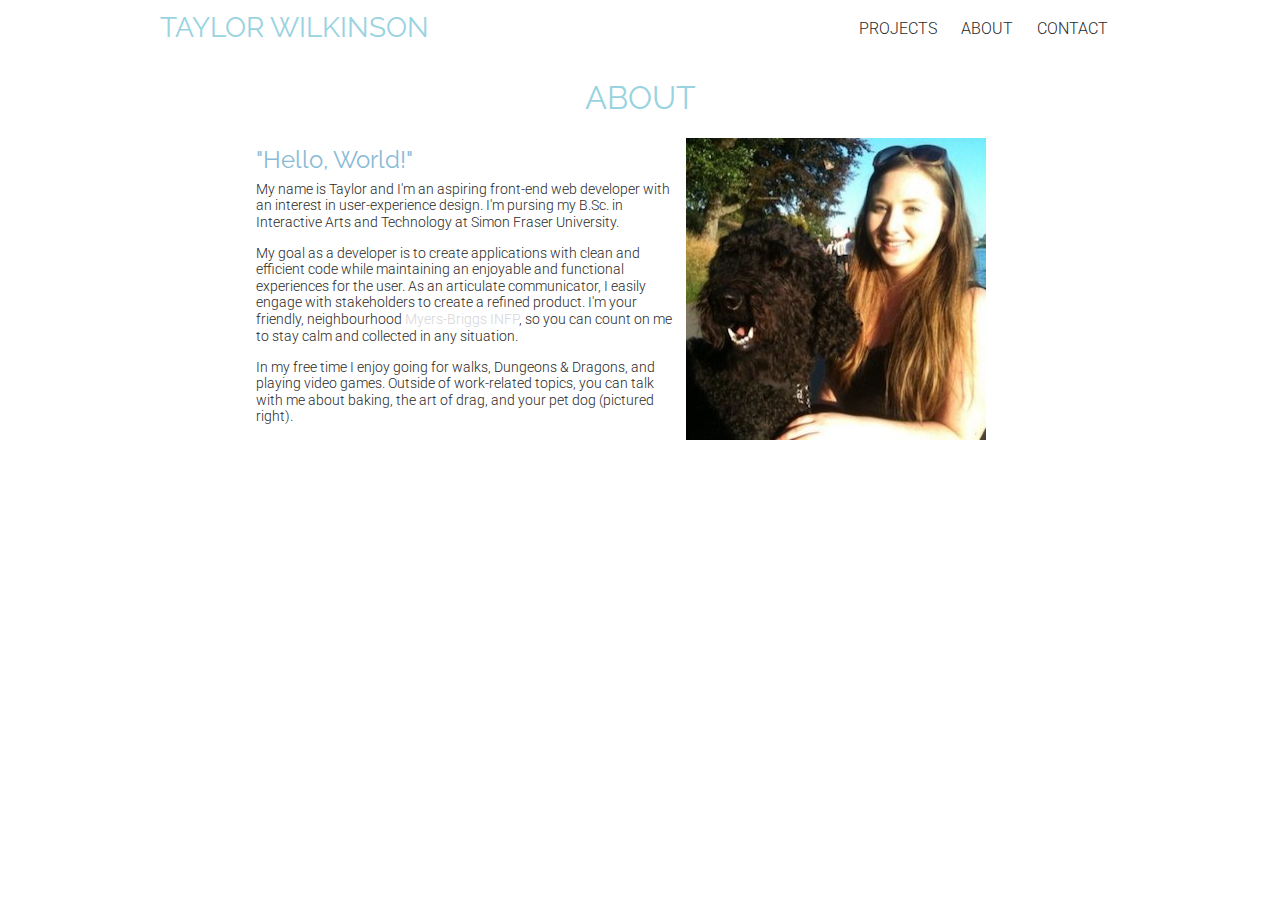
==== about.html @ 3ac827d9 "Improved image and overall design of index.html" ====
<!doctype html>
<html lang="en">
  <head>
    <title>Taylor Wilkinson - About Me</title>

    <meta charset="utf-8">
    <meta name="viewport" content="width=device-width, initial-scale=1">

    <!-- Stylesheets -->
    <link rel="stylesheet" href="css/normalize.css">
    <link rel="stylesheet" href="css/main.css">
    <link rel="stylesheet" href="css/flexbox.css">

    <!-- Google Fonts -->
    <link href="https://fonts.googleapis.com/css?family=Raleway:100,100i,200,200i,300,300i,400,400i,500,500i,600,600i,700,700i,800,800i,900,900i" rel="stylesheet">
    <link href="https://fonts.googleapis.com/css?family=Roboto:300,300i,400,400i,500,500i,700,700i" rel="stylesheet">
  </head>

  <body>
    <nav>
      <ul class="sub-container">
        <li class="nav-logo"><a href="index.html" class="nav-logo-item">TAYLOR WILKINSON</a> </li>
        <li><a href="projects.html" class="nav-item">PROJECTS</a></li>
        <li><a href="about.html" class="nav-item">ABOUT</a></li>
        <li><a href="contact.html" class="nav-item">CONTACT</a></li>
      </ul>
    </nav>

    <!--
    Write a draft of a bio using no more than 100 words to introduce yourself. Ensure there's a meaningful connectionb etween what you describe, and what your ethos expresses.
    -->

    <section class="content-container">
      <h1>ABOUT</h1>
      <div class="bio">
        <div class="bio-text">
          <h2>"Hello, World!"</h2>
          <p>My name is Taylor and I'm an aspiring front-end web developer with an interest in user-experience design. I'm pursing my B.Sc. in Interactive Arts and Technology at Simon Fraser University.</p>
          <p>My goal as a developer is to create applications with clean and efficient code while maintaining an enjoyable and functional experiences for the user. As an articulate communicator, I easily engage with stakeholders to create a refined product. I'm your friendly, neighbourhood <a href="https://www.16personalities.com/infp-personality" target="_blank">Myers-Briggs INFP</a>, so you can count on me to stay calm and collected in any situation.</p>
          <p>In my free time I enjoy going for walks, Dungeons & Dragons, and playing video games.  Outside of work-related topics, you can talk with me about baking, the art of drag, and your pet dog (pictured right).</p>
        </div>
        <img src="img/me.jpg" alt="Photograph of me beside my dog.">
      </div>
    </section>
  </body>
</html>
---- css/main.css ----
body {
  color: #2A2A2A;
}

h1 {
  font-family: 'Raleway', sans-serif;
  color: #99D3DF;
  font-weight: 400;
}

h2 {
  font-family: 'Raleway', sans-serif;
  color: #88BBD6;
  font-weight: 400;
  margin: 0.5rem 0rem;
  font-size: 1.50rem;
  max-width:100%;
}

h3 {
  font-family: 'Raleway', sans-serif;
  color: #88BBD6;
  font-weight: 400;
  margin: 0.5rem 0;
  font-size: 1.25rem;
}

h4 {
  margin: 0.75rem 0rem;
  font-family: 'Roboto', sans-serif;
  font-weight: 300;
  font-size: 1rem;
}

p, ol, ul {
  font-family: 'Roboto', sans-serif;
  font-weight: 300;
  font-size: 0.90rem;
}

p {
  max-width: 75rem;
}

a {
  font-family: 'Roboto', sans-serif;
  text-decoration: none;
  color: #D6D6D8;
  transition: color 0.5s;
}

a:active, a:hover, a:focus {
  color: #99D3DF;
}

header {
  margin-bottom: 2rem;
}

/* Style Guide Code */
pre {
  display: block;
  white-space: pre-wrap;
}

section code {
  background-color: #DADADA;
  padding: 0.5em 0.75em;
  display: block;
  max-width:100%
}

/* Forms & Input */
form {
  font-family: 'Roboto', sans-serif;
  display: block;
}

label {
  padding-right: 0.5rem;
}

input[type=text] {
  font-family: 'Roboto', sans-serif;
  width: 30%;
  margin-top: 0.5rem;
  padding: 7px 7px;
  border: 1px solid #DBDBDB;
  border-radius: 5px;
}


/* Call To Action Button*/
.cta-button {
  display: inline-block;
  margin:1rem 0.5rem;
  color: #FFFFFF;
  background-color: #99D3DF;
  padding: 0.50em 1rem;
  border-color: #99D3DF;
  border-radius: 15px;
  border-style:solid;
  border-width:thin;
  text-decoration: none;
  -webkit-transition: border-color 0.3s ease-out, color 0.3s ease-out, background-color 0.3s ease-out;
  transition: border-color 0.3s ease-out, color 0.3s ease-out, background-color 0.3s ease-out;
}

.cta-button:hover, .cta-button:focus {
  background-color: #FFFFFF;
  border-color: #99D3DF;
  color: #99D3DF;
}

/*BULLETED POITNS AND ORDERD POINTS*/

.styling-bullet{
  list-style-type: disc;
  color:#2D2D2D;
  font-size:1rem;
  line-height:1.8rem;
}

.styling-ordered{
  color:#2D2D2D;
  font-size:1.1rem;
  line-height:1.8rem;
}

/* Images */
img {
  margin: 0;
  padding: 0;
  height: auto;
}

 {
}

figcaption {
  font-family: 'Roboto', sans-serif;
  font-style: italic;
  font-weight: 100;
  font-size: 0.75rem;
}

section p {
  margin-top: 0;
}

footer {
  /* position: absolute;
  top: 100%;
  bottom: 0; */
  width: 100%;
  padding: 1rem;
  text-align: center;
  font-size: 0.75rem;
}


/* NAVIGATION */

nav {
  width: 100%;
  padding: 0 12.5%;
  text-align: center;
}

.sub-container {
  padding: 0;
}

nav ul {
  list-style: none;
}

nav li {
  margin: 0.75rem 0;
}

.nav-logo {
  margin-right: auto;
}

.nav-logo-item {
  max-width: 100%;
  margin-left: 0;
  text-align: center;
  font-family: 'Raleway', sans-serif;
  color: #99D3DF;
  font-weight: 400;
  font-size: 1.75rem;
}

.nav-logo-item:hover, .nav-logo-item:focus{
  /* color: #88BBD6; */
  color: #ED6A5A;
}

.nav-item {
  display: inline-block;
  font-size: 1rem;
  font-weight: 300;
  text-align: right;
  color: #2A2A2A;
  -webkit-transition: color 0.5s ease-out;
  transition: color 0.5s ease-out;
}

.nav-item:hover, .nav-item:focus{
  color: #ED6A5A;
}



/* Banneers */
.banner img {
  position: relative;
  /* position: absolute; */
  width: 100%;
  height: auto;
}

.banner-txt {
  position: relative;
  margin: 0.5rem 2rem;
}

.banner-title {
  text-align: center;
  margin: 0.5rem 0;
  font-size: 3rem;
  color: #99D3DF;
}

.banner-description {
  text-align: center;
  /* font-size: 2rem; */
  color: #88BBD6;
}


.content-container {
  width: 60%;
}

/* PROJECTS PAGE */
/* .process {
  padding: 1rem 0rem;
} */

#proj1 {
  border-bottom: 0.10em solid #D6D6D8;
}

/* ABOUT PAGE */
.bio-text {
  width: 55%;
}
---- css/flexbox.css ----
*, *:after, *:before {
	-webkit-box-sizing: border-box;
	-moz-box-sizing: border-box;
	box-sizing: border-box;
}

.container {
  display: -webkit-flex;
	display: -ms-flex;
	display: flex;

  -webkit-flex-wrap: wrap;
	-ms-flex-wrap: wrap;
	flex-wrap: wrap;

  -webkit-justify-content: space-around;
	-ms-justify-content: space-around;
	justify-content: space-around;

  margin: 0rem 2rem;
}

.content {
  -webkit-flex: 2 2 15em;
	-ms-flex: 2 2 15em;
	flex: 2 2 15em;
}

/*MAIN NAV*/
.nav-item {
	flex-basis: 100%;
	text-align: center;
}

.sub-container {
  display: block;
  margin: 0;
}

/* Banners */
.banner-txt{
	display: -webkit-flex;
  display: -ms-flex;
  display: flex;

  -webkit-flex-wrap: wrap;
  -ms-flex-wrap: wrap;
  flex-wrap: wrap;

  -webkit-justify-content: space-around;
  -ms-justify-content: space-around;
  justify-content: space-around;
}

/* PROJECTS */
.content-container {
  display: flex;
  flex-direction: column;
  margin: 0 auto;
  align-items: center;
}

.process {
  display: block;
  justify-content: space-around;
}

img {
	display: block;
  justify-content: space-around;
}

.bio {
	display: inline-flex;
	flex-direction: row;
}

.bio img {
  display: inline-flex;
	margin-left: 0.5rem;
}

.bio-text {
	text-align: left;
}






/* *** MEDIA QUERIES *** */

/* NAV BAR */
@media(min-width: 40.625em){
	/* nav bar changes to single line */
  .sub-container{
		display: -webkit-flex;
    display: -ms-flex;
    display: flex;

    -webkit-flex-wrap: wrap;
    -ms-flex-wrap: wrap;
    flex-wrap: wrap;

    -webkit-justify-content: flex-start;
    -ms-justify-content: flex-start;
    justify-content: flex-start;
  }

	.nav-item {
		display: flex;
		padding: 0.5rem 0.75rem;
	}
}

/* BANNER */
@media(min-width: 40.625em){
	/* nav bar changes to single line */
  .banner {
		position: relative;
  }

	.banner-txt {
		position: absolute;
		top: 0;
    /* bottom: 2.5rem; */
    right: auto;
    left: auto;
		margin: 7.5% 12.5%;
		max-width: 50%;

    -webkit-justify-content: flex-start;
    -ms-justify-content: flex-start;
    justify-content: flex-start;
	}

	.banner-title {
		text-align: left;
		color: #FFFFFF;
	}

	.banner-description {
		text-align: left;
		color: #FFFFFF;
	}
}


/* CITATIONS PAGE */
.citations {
  -webkit-flex: 2 2 15em;
	-ms-flex: 2 2 15em;
	flex: 2 2 15em;

  margin: 0rem 2rem;
}
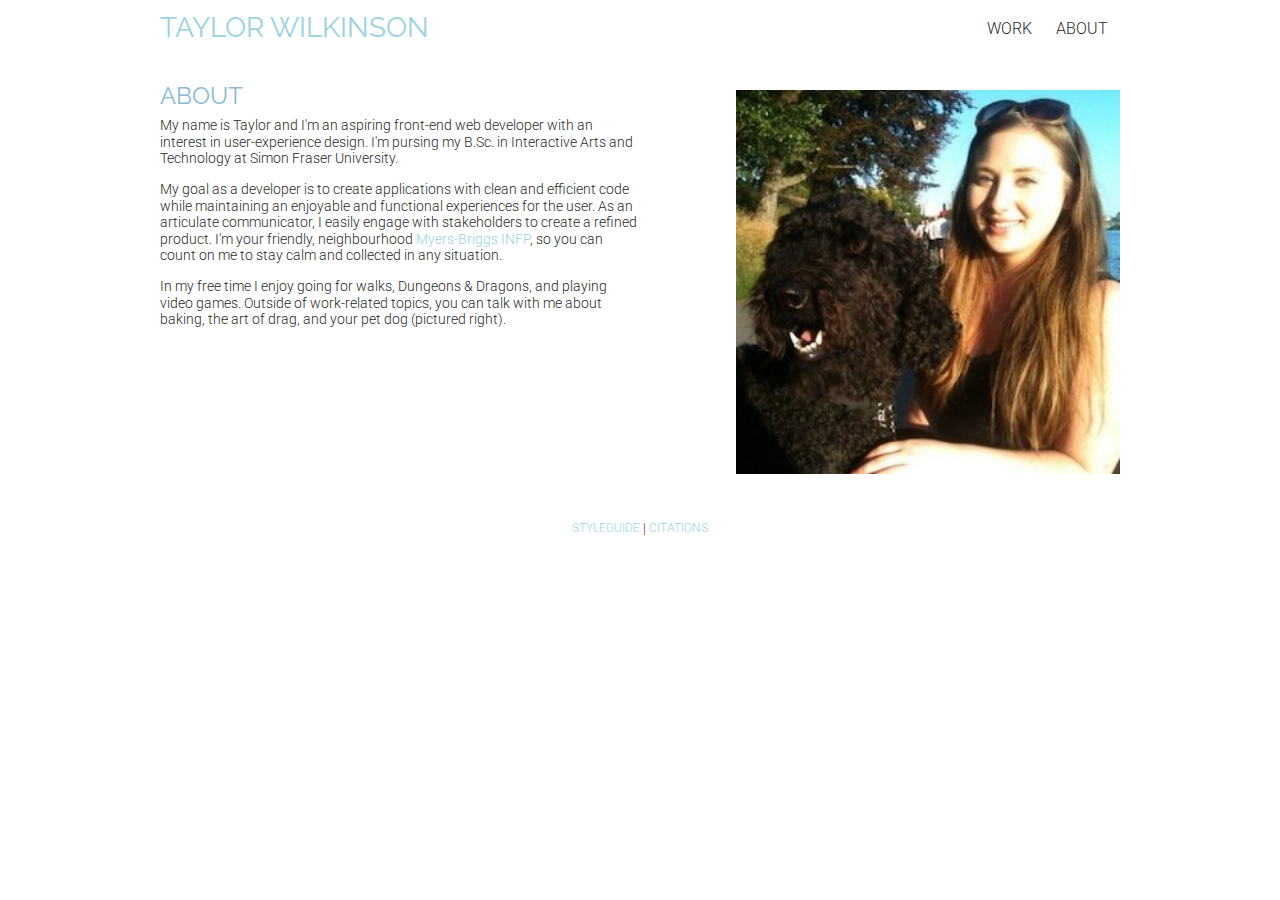
==== commit 3c3faaa7: "Updating styling for project and about pages" ====
--- a/about.html
+++ b/about.html
@@ -20,27 +20,30 @@
     <nav>
       <ul class="sub-container">
         <li class="nav-logo"><a href="index.html" class="nav-logo-item">TAYLOR WILKINSON</a> </li>
-        <li><a href="projects.html" class="nav-item">PROJECTS</a></li>
+        <li><a href="projects.html" class="nav-item">WORK</a></li>
         <li><a href="about.html" class="nav-item">ABOUT</a></li>
-        <li><a href="contact.html" class="nav-item">CONTACT</a></li>
       </ul>
     </nav>
 
-    <!--
-    Write a draft of a bio using no more than 100 words to introduce yourself. Ensure there's a meaningful connectionb etween what you describe, and what your ethos expresses.
-    -->
-
     <section class="content-container">
-      <h1>ABOUT</h1>
-      <div class="bio">
-        <div class="bio-text">
-          <h2>"Hello, World!"</h2>
+      <!-- Process Analysis #1 -->
+      <div class="process">
+        <div id="project-images">
+          <figure>
+            <img src="img/me.jpg" alt="Photograph of me beside my dog.">
+          </figure>
+        </div>
+        <div id=content-text>
+          <h2>ABOUT</h2>
           <p>My name is Taylor and I'm an aspiring front-end web developer with an interest in user-experience design. I'm pursing my B.Sc. in Interactive Arts and Technology at Simon Fraser University.</p>
           <p>My goal as a developer is to create applications with clean and efficient code while maintaining an enjoyable and functional experiences for the user. As an articulate communicator, I easily engage with stakeholders to create a refined product. I'm your friendly, neighbourhood <a href="https://www.16personalities.com/infp-personality" target="_blank">Myers-Briggs INFP</a>, so you can count on me to stay calm and collected in any situation.</p>
           <p>In my free time I enjoy going for walks, Dungeons & Dragons, and playing video games.  Outside of work-related topics, you can talk with me about baking, the art of drag, and your pet dog (pictured right).</p>
         </div>
-        <img src="img/me.jpg" alt="Photograph of me beside my dog.">
       </div>
     </section>
+
+    <footer>
+      <a href="styleguide.html">STYLEGUIDE</a> |  <a href="citations.html">CITATIONS</a>
+    </footer>
   </body>
 </html>
--- a/css/main.css
+++ b/css/main.css
@@ -44,13 +44,15 @@
 
 a {
   font-family: 'Roboto', sans-serif;
+  font-weight: 300;
   text-decoration: none;
-  color: #D6D6D8;
+  color: #99D3DF;
   transition: color 0.5s;
+  transition: font-weight: 0.5s;
 }
 
 a:active, a:hover, a:focus {
-  color: #99D3DF;
+  color: #ED6A5A;
 }
 
 header {
@@ -93,14 +95,15 @@
 /* Call To Action Button*/
 .cta-button {
   display: inline-block;
-  margin:1rem 0.5rem;
+  margin: 1rem 0.5rem;
+  margin-left: 0;
   color: #FFFFFF;
   background-color: #99D3DF;
-  padding: 0.50em 1rem;
+  padding: 0.50rem 1rem;
   border-color: #99D3DF;
   border-radius: 15px;
-  border-style:solid;
-  border-width:thin;
+  border-style: solid;
+  border-width: thin;
   text-decoration: none;
   -webkit-transition: border-color 0.3s ease-out, color 0.3s ease-out, background-color 0.3s ease-out;
   transition: border-color 0.3s ease-out, color 0.3s ease-out, background-color 0.3s ease-out;
@@ -108,12 +111,11 @@
 
 .cta-button:hover, .cta-button:focus {
   background-color: #FFFFFF;
-  border-color: #99D3DF;
-  color: #99D3DF;
-}
-
-/*BULLETED POITNS AND ORDERD POINTS*/
-
+  border-color: #FFFFFF;
+  color: #ED6A5A;
+}
+
+/*BULLETED POITNS AND ORDERED POINTS*/
 .styling-bullet{
   list-style-type: disc;
   color:#2D2D2D;
@@ -131,13 +133,17 @@
 img {
   margin: 0;
   padding: 0;
+  width: 100%;
   height: auto;
 }
 
- {
+figure {
+  width: 100%;
+  margin: 1rem 0;
 }
 
 figcaption {
+  text-align: center;
   font-family: 'Roboto', sans-serif;
   font-style: italic;
   font-weight: 100;
@@ -149,9 +155,6 @@
 }
 
 footer {
-  /* position: absolute;
-  top: 100%;
-  bottom: 0; */
   width: 100%;
   padding: 1rem;
   text-align: center;
@@ -162,6 +165,7 @@
 /* NAVIGATION */
 
 nav {
+  background-color: #FFFFFF;
   width: 100%;
   padding: 0 12.5%;
   text-align: center;
@@ -229,32 +233,52 @@
 
 .banner-title {
   text-align: center;
-  margin: 0.5rem 0;
-  font-size: 3rem;
+  margin: 0.25rem 0;
+  font-size: 4rem;
   color: #99D3DF;
 }
 
 .banner-description {
   text-align: center;
+  margin: 0.25rem 0;
   /* font-size: 2rem; */
   color: #88BBD6;
 }
 
+.banner-content {
+  text-align: center;
+  margin: 0.25rem 0;
+  /* font-size: 2rem; */
+  color: #88BBD6;
+}
+
 
 .content-container {
-  width: 60%;
+  width: 75%;
 }
 
 /* PROJECTS PAGE */
-/* .process {
-  padding: 1rem 0rem;
-} */
-
-#proj1 {
-  border-bottom: 0.10em solid #D6D6D8;
-}
+
+.process {
+  border-top: 1.5px solid #D6D6D8;
+  padding: 1rem 0;
+}
+
+.process h1 {
+  text-align: center;
+}
+
+#proj1, #proj2 {
+  margin: 1rem 0;
+}
+
 
 /* ABOUT PAGE */
-.bio-text {
-  width: 55%;
-}
+.about {
+  border-top: 1.5px solid #D6D6D8;
+  padding: 1rem 0;
+}
+
+.process h1 {
+  text-align: center;
+}
--- a/css/flexbox.css
+++ b/css/flexbox.css
@@ -114,8 +114,9 @@
 	}
 }
 
+
 /* BANNER */
-@media(min-width: 40.625em){
+@media(min-width: 40.625em) {
 	/* nav bar changes to single line */
   .banner {
 		position: relative;
@@ -124,10 +125,9 @@
 	.banner-txt {
 		position: absolute;
 		top: 0;
-    /* bottom: 2.5rem; */
     right: auto;
     left: auto;
-		margin: 7.5% 12.5%;
+		margin: 10% 12.5%;
 		max-width: 50%;
 
     -webkit-justify-content: flex-start;
@@ -137,12 +137,58 @@
 
 	.banner-title {
 		text-align: left;
-		color: #FFFFFF;
+		/* color: #ED6A5A; red */
+		color: #99D3DF;
+		/* color: #88BBD6; */
 	}
 
 	.banner-description {
 		text-align: left;
-		color: #FFFFFF;
+		color: #F4F4F4;
+	}
+
+	.banner-content {
+		text-align: left;
+	}
+}
+
+/* PROJECTS PAGE */
+@media(min-width: 40.625em) {
+	.content-container {
+	  margin: 0 auto;
+	}
+
+	.process {
+		border: none;
+	}
+
+	#content-text {
+		width: 50%;
+	}
+
+	.process h1, h2 {
+		text-align: left;
+	}
+
+	#project-images {
+		float: right;
+		width: 40%;
+	}
+}
+
+/* ABOUT PAGE */
+@media(min-width: 40.625em) {
+	.content-container {
+	  margin: 0 auto;
+	}
+
+	#bio-text {
+		width: 50%;
+	}
+
+	#bio-image {
+		float: right;
+		width: 40%;
 	}
 }
 
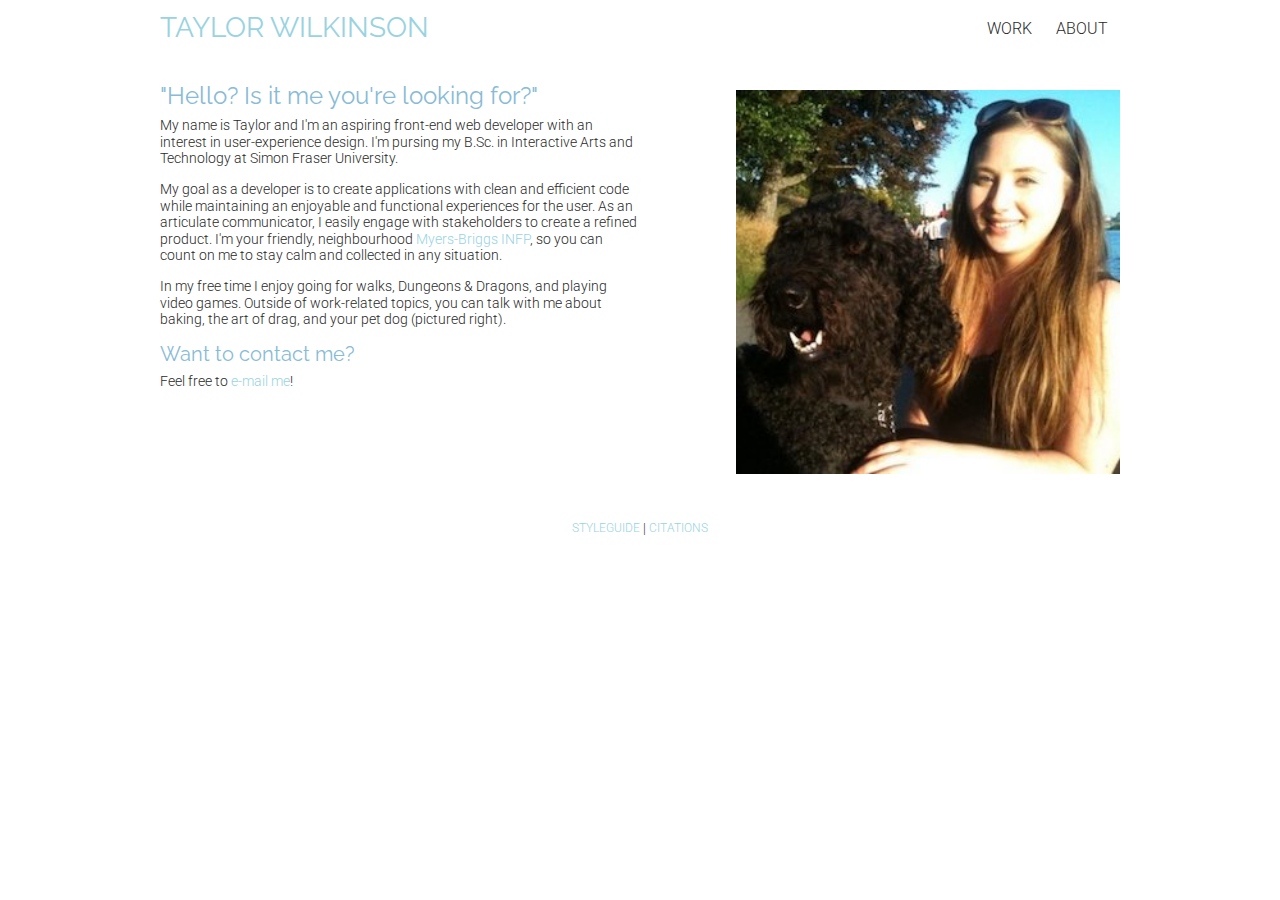
==== commit 3c6e919d: "remove H2 tag on about.html" ====
--- a/about.html
+++ b/about.html
@@ -34,10 +34,12 @@
           </figure>
         </div>
         <div id=content-text>
-          <h2>ABOUT</h2>
+          <h2>"Hello? Is it me you're looking for?"</h2>
           <p>My name is Taylor and I'm an aspiring front-end web developer with an interest in user-experience design. I'm pursing my B.Sc. in Interactive Arts and Technology at Simon Fraser University.</p>
           <p>My goal as a developer is to create applications with clean and efficient code while maintaining an enjoyable and functional experiences for the user. As an articulate communicator, I easily engage with stakeholders to create a refined product. I'm your friendly, neighbourhood <a href="https://www.16personalities.com/infp-personality" target="_blank">Myers-Briggs INFP</a>, so you can count on me to stay calm and collected in any situation.</p>
           <p>In my free time I enjoy going for walks, Dungeons & Dragons, and playing video games.  Outside of work-related topics, you can talk with me about baking, the art of drag, and your pet dog (pictured right).</p>
+          <h3>Want to contact me?</h3>
+          <p>Feel free to <a href="mailto:tjwilkin@sfu.ca?Subject=Portfolio%20Contact%20-%20Hello!" target="_top">e-mail me</a>!</p>
         </div>
       </div>
     </section>
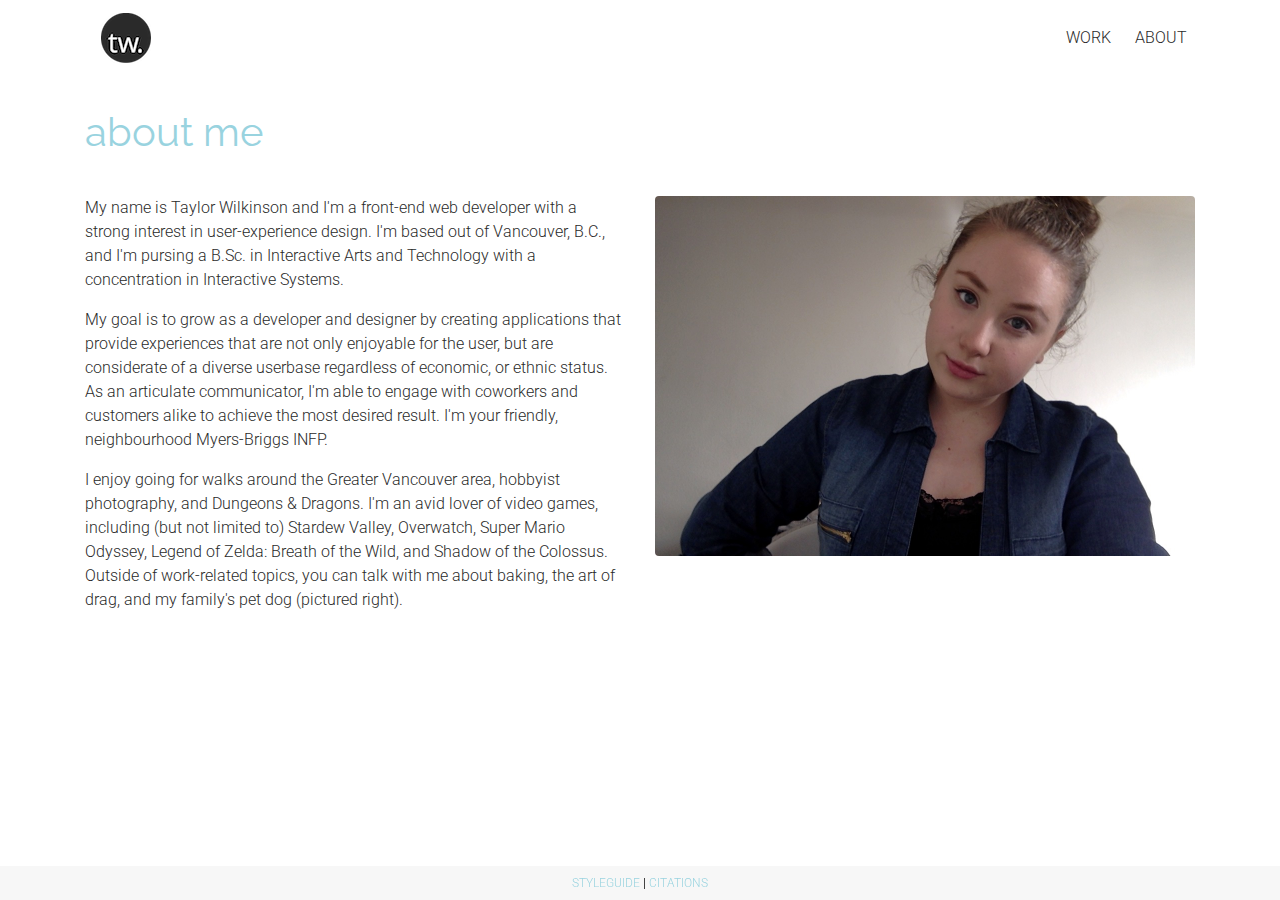
==== commit c36adbd6: "Integrate Bootstrap framework, update design, and add new images" ====
--- a/about.html
+++ b/about.html
@@ -1,51 +1,76 @@
-<!doctype html>
+<!DOCTYPE html>
 <html lang="en">
-  <head>
-    <title>Taylor Wilkinson - About Me</title>
+<head>
+  <title>Bootstrap Portfolio - Home </title>
+    <meta charset="utf-8">
+    <meta http-equiv="X-UA-Compatible" content="IE=edge">
+    <meta name="viewport" content="width=device-width, initial-scale=1, shrink-to-fit=no">
+    <meta http-equiv="x-ua-compatible" content="ie=edge">
 
-    <meta charset="utf-8">
-    <meta name="viewport" content="width=device-width, initial-scale=1">
-
-    <!-- Stylesheets -->
+    <!-- Normalize stylesheet -->
     <link rel="stylesheet" href="css/normalize.css">
+    <!-- Bootstrap stylesheet -->
+    <link rel="stylesheet" href="css/bootstrap.min.css">
+    <!-- Personal Stylesheets -->
     <link rel="stylesheet" href="css/main.css">
     <link rel="stylesheet" href="css/flexbox.css">
 
     <!-- Google Fonts -->
     <link href="https://fonts.googleapis.com/css?family=Raleway:100,100i,200,200i,300,300i,400,400i,500,500i,600,600i,700,700i,800,800i,900,900i" rel="stylesheet">
     <link href="https://fonts.googleapis.com/css?family=Roboto:300,300i,400,400i,500,500i,700,700i" rel="stylesheet">
-  </head>
+</head>
 
-  <body>
-    <nav>
-      <ul class="sub-container">
-        <li class="nav-logo"><a href="index.html" class="nav-logo-item">TAYLOR WILKINSON</a> </li>
-        <li><a href="projects.html" class="nav-item">WORK</a></li>
-        <li><a href="about.html" class="nav-item">ABOUT</a></li>
-      </ul>
-    </nav>
+<body>
+  <!-- NAV BAR -->
+  <nav class="navbar navbar-light navbar-expand-sm" id="navbar-bg">
+    <div class="container">
 
-    <section class="content-container">
-      <!-- Process Analysis #1 -->
-      <div class="process">
-        <div id="project-images">
-          <figure>
-            <img src="img/me.jpg" alt="Photograph of me beside my dog.">
-          </figure>
-        </div>
-        <div id=content-text>
-          <h2>"Hello? Is it me you're looking for?"</h2>
-          <p>My name is Taylor and I'm an aspiring front-end web developer with an interest in user-experience design. I'm pursing my B.Sc. in Interactive Arts and Technology at Simon Fraser University.</p>
-          <p>My goal as a developer is to create applications with clean and efficient code while maintaining an enjoyable and functional experiences for the user. As an articulate communicator, I easily engage with stakeholders to create a refined product. I'm your friendly, neighbourhood <a href="https://www.16personalities.com/infp-personality" target="_blank">Myers-Briggs INFP</a>, so you can count on me to stay calm and collected in any situation.</p>
-          <p>In my free time I enjoy going for walks, Dungeons & Dragons, and playing video games.  Outside of work-related topics, you can talk with me about baking, the art of drag, and your pet dog (pictured right).</p>
-          <h3>Want to contact me?</h3>
-          <p>Feel free to <a href="mailto:tjwilkin@sfu.ca?Subject=Portfolio%20Contact%20-%20Hello!" target="_top">e-mail me</a>!</p>
-        </div>
-      </div>
-    </section>
+      <a href="index.html" class="nav-item nav-link active navbar-brand" id="navLogo">
+        <img src="img/icon.png">
+      </a>
 
-    <footer>
+      <button class="navbar-toggler" type="button" data-toggle="collapse" data-target="#toggleNavBar" aria-controls="toggleNavBar" aria-expanded="false" aria-label="Toggle navigation">
+        <span class="navbar-toggler-icon"></span>
+      </button> <!-- hamburger button -->
+
+      <div class="collapse navbar-collapse" id="toggleNavBar">
+        <div class="navbar-nav ml-auto">
+          <a href="projects.html" class="nav-item nav-link" id="navLink">WORK</a>
+          <a href="about.html" class="nav-item nav-link" id="navLink">ABOUT</a>
+        </div> <!-- Navigation bar -->
+      </div> <!-- Collapse -->
+    </div>
+  </nav>
+
+  <div class="container ml-auto">
+    <div class="col-lg" id="page-header">
+      <h1 class="pull-left" id="about-header">about me</h1>
+    </div>
+    <div class="row">
+      <section class="col-lg-6">
+        <p>My name is Taylor Wilkinson and I'm a front-end web developer with a strong interest in user-experience design. I'm based out of Vancouver, B.C., and I'm pursing a B.Sc. in Interactive Arts and Technology with a concentration in Interactive Systems.</p>
+        <p>My goal is to grow as a developer and designer by creating applications that provide experiences that are not only enjoyable for the user, but are considerate of a diverse userbase regardless of economic, or ethnic status. As an articulate communicator, I'm able to engage with coworkers and customers alike to achieve the most desired result. I'm your friendly, neighbourhood Myers-Briggs INFP.</p>
+        <p>I enjoy going for walks around the Greater Vancouver area, hobbyist photography, and Dungeons & Dragons. I'm an avid lover of video games, including (but not limited to) Stardew Valley, Overwatch, Super Mario Odyssey, Legend of Zelda: Breath of the Wild, and Shadow of the Colossus. Outside of work-related topics, you can talk with me about baking, the art of drag, and my family's pet dog (pictured right).</p>
+      </section>
+      <section class="col-lg-6">
+        <img class="rounded" src="img/selfie.jpg" alt="sample image">
+      </section>
+    </div>
+    </div> <!-- row -->
+
+    <!-- <div class="card-footer" id="styleguide-footer">
       <a href="styleguide.html">STYLEGUIDE</a> |  <a href="citations.html">CITATIONS</a>
-    </footer>
-  </body>
+    </div> -->
+  </div><!-- container -->
+
+  <footer class="footer fixed-bottom" id="styleguide-footer">
+    <a href="styleguide.html">STYLEGUIDE</a> |  <a href="citations.html">CITATIONS</a>
+  </footer>
+
+
+
+  <script src="js/jquery.slim.min.js"></script>
+  <script src="js/popper.min.js"></script>
+  <script src="js/bootstrap.min.js"></script>
+</body>
 </html>
--- a/css/main.css
+++ b/css/main.css
@@ -1,4 +1,4 @@
-body {
+ body {
   color: #2A2A2A;
 }
 
@@ -35,7 +35,7 @@
 p, ol, ul {
   font-family: 'Roboto', sans-serif;
   font-weight: 300;
-  font-size: 0.90rem;
+  font-size: 1rem;
 }
 
 p {
@@ -105,14 +105,15 @@
   border-style: solid;
   border-width: thin;
   text-decoration: none;
-  -webkit-transition: border-color 0.3s ease-out, color 0.3s ease-out, background-color 0.3s ease-out;
-  transition: border-color 0.3s ease-out, color 0.3s ease-out, background-color 0.3s ease-out;
+
+  -webkit-transition: border-color 0.3s ease-out, background-color 0.3s ease-out;
+  transition: border-color 0.3s ease-out, background-color 0.3s ease-out;
 }
 
 .cta-button:hover, .cta-button:focus {
-  background-color: #FFFFFF;
-  border-color: #FFFFFF;
-  color: #ED6A5A;
+  background-color: #ED6A5A;
+  border-color: #ED6A5A;
+  color: #FFFFFF;
 }
 
 /*BULLETED POITNS AND ORDERED POINTS*/
@@ -138,12 +139,16 @@
 }
 
 figure {
-  width: 100%;
-  margin: 1rem 0;
+  width: 80%;
+  margin: 1rem 1rem 1rem 0;
+}
+
+figure img {
+  border: solid 1px #D6D6D8;
+  margin-bottom: 0.5rem;
 }
 
 figcaption {
-  text-align: center;
   font-family: 'Roboto', sans-serif;
   font-style: italic;
   font-weight: 100;
@@ -154,9 +159,12 @@
   margin-top: 0;
 }
 
-footer {
+/* FOOTER */
+#styleguide-footer {
+  padding: 0.5rem 0;
   width: 100%;
-  padding: 1rem;
+  background: rgba(0, 0, 0, .030);
+  border: none;
   text-align: center;
   font-size: 0.75rem;
 }
@@ -165,10 +173,10 @@
 /* NAVIGATION */
 
 nav {
-  background-color: #FFFFFF;
+  /* background-color: #FFFFFF;
   width: 100%;
   padding: 0 12.5%;
-  text-align: center;
+  text-align: center; */
 }
 
 .sub-container {
@@ -184,44 +192,64 @@
 }
 
 .nav-logo {
-  margin-right: auto;
+  /* margin-right: auto; */
 }
 
 .nav-logo-item {
-  max-width: 100%;
+  /* max-width: 100%;
   margin-left: 0;
   text-align: center;
   font-family: 'Raleway', sans-serif;
   color: #99D3DF;
   font-weight: 400;
-  font-size: 1.75rem;
+  font-size: 1.75rem; */
 }
 
 .nav-logo-item:hover, .nav-logo-item:focus{
-  /* color: #88BBD6; */
-  color: #ED6A5A;
+  /* color: #ED6A5A; */
 }
 
 .nav-item {
-  display: inline-block;
+  /* display: inline-block;
   font-size: 1rem;
   font-weight: 300;
   text-align: right;
   color: #2A2A2A;
   -webkit-transition: color 0.5s ease-out;
-  transition: color 0.5s ease-out;
-}
-
-.nav-item:hover, .nav-item:focus{
+  transition: color 0.5s ease-out; */
+}
+
+#navLogo {
+  font-family: 'Raleway', sans-serif;
+  color: #99D3DF;
+  font-weight: 400;
+  font-size: 1.50rem;
+}
+
+#navLogo:hover, #navLogo:focus{
   color: #ED6A5A;
 }
 
+#navLink {
+  padding-left: 1rem;
+  color: #2A2A2A;
+  -webkit-transition: color 0.5s ease-out;
+  transition: color 0.5s ease-out; */
+}
+
+#navLink:hover, #navLink:focus{
+  color: #ED6A5A;
+}
+
 
 
 /* Banneers */
+#index-page {
+  /* background-color: #000000; */
+}
+
 .banner img {
   position: relative;
-  /* position: absolute; */
   width: 100%;
   height: auto;
 }
@@ -257,28 +285,38 @@
   width: 75%;
 }
 
+/* PROJECT & ABOUT PAGE */
+/* header */
+#page-header {
+  margin: 1rem 0;
+  padding: 0;
+}
+
 /* PROJECTS PAGE */
-
-.process {
-  border-top: 1.5px solid #D6D6D8;
-  padding: 1rem 0;
+.row {
+  margin-top: 0.5rem;
+  margin-bottom: 0.5rem;
+}
+
+.project-section {
+  margin-top: 2.5rem;
+  padding-top: 1rem;
+  border-top: 1px dashed #DBDBDB;
+}
+
+#project-img{
+  width: 500px;
+}
+
+
+
+
+/* ABOUT PAGE */
+
+#about-header {
+  margin: 1rem 0;
 }
 
 .process h1 {
   text-align: center;
 }
-
-#proj1, #proj2 {
-  margin: 1rem 0;
-}
-
-
-/* ABOUT PAGE */
-.about {
-  border-top: 1.5px solid #D6D6D8;
-  padding: 1rem 0;
-}
-
-.process h1 {
-  text-align: center;
-}
--- a/css/flexbox.css
+++ b/css/flexbox.css
@@ -16,8 +16,6 @@
   -webkit-justify-content: space-around;
 	-ms-justify-content: space-around;
 	justify-content: space-around;
-
-  margin: 0rem 2rem;
 }
 
 .content {
@@ -28,13 +26,13 @@
 
 /*MAIN NAV*/
 .nav-item {
-	flex-basis: 100%;
-	text-align: center;
+	/* flex-basis: 100%;
+	text-align: center; */
 }
 
 .sub-container {
-  display: block;
-  margin: 0;
+  /* display: block;
+  margin: 0; */
 }
 
 /* Banners */
@@ -54,15 +52,15 @@
 
 /* PROJECTS */
 .content-container {
-  display: flex;
+  /* display: flex;
   flex-direction: column;
   margin: 0 auto;
-  align-items: center;
+  align-items: center; */
 }
 
 .process {
-  display: block;
-  justify-content: space-around;
+  /* display: block;
+  justify-content: space-around; */
 }
 
 img {
@@ -95,7 +93,7 @@
 @media(min-width: 40.625em){
 	/* nav bar changes to single line */
   .sub-container{
-		display: -webkit-flex;
+		/* display: -webkit-flex;
     display: -ms-flex;
     display: flex;
 
@@ -105,57 +103,89 @@
 
     -webkit-justify-content: flex-start;
     -ms-justify-content: flex-start;
+    justify-content: flex-start; */
+  }
+
+	.nav-item {
+		/* display: flex;
+		padding: 0.5rem 0.75rem; */
+	}
+}
+
+
+/* BANNER */
+@media (min-width: 68.9375em) {
+	.banner-txt {
+		max-width: 50%;
+	}
+}
+
+@media (min-width: 55.125em) and (max-width: 68.9375em) {
+	.banner-txt {
+		max-width: 60%;
+	}
+}
+
+@media (min-width: 43.9375em) and (max-width: 55.125em){
+	.banner-txt {
+		max-width: 80%;
+	}
+}
+
+@media (min-width: 43.9375em) {
+	.banner-txt {
+		position: absolute;
+		top: 0;
+    right: auto;
+    left: auto;
+		margin: 10% 12.5%;
+
+    -webkit-justify-content: flex-start;
+    -ms-justify-content: flex-start;
     justify-content: flex-start;
-  }
-
-	.nav-item {
-		display: flex;
-		padding: 0.5rem 0.75rem;
-	}
-}
-
-
-/* BANNER */
+	}
+
+	.banner-description {
+		text-align: left;
+		/* color: #F4F4F4; */
+	}
+}
+
+@media(max-width: 43.9375em) {
+	#bannerImage {
+		display: none;
+	}
+}
+
 @media(min-width: 40.625em) {
 	/* nav bar changes to single line */
   .banner {
 		position: relative;
   }
-
-	.banner-txt {
-		position: absolute;
-		top: 0;
-    right: auto;
-    left: auto;
-		margin: 10% 12.5%;
-		max-width: 50%;
-
-    -webkit-justify-content: flex-start;
-    -ms-justify-content: flex-start;
-    justify-content: flex-start;
-	}
-
 	.banner-title {
 		text-align: left;
 		/* color: #ED6A5A; red */
-		color: #99D3DF;
+		/* color: #99D3DF; */
+
 		/* color: #88BBD6; */
 	}
-
-	.banner-description {
-		text-align: left;
-		color: #F4F4F4;
-	}
-
 	.banner-content {
 		text-align: left;
 	}
 }
 
+
+
+
 /* PROJECTS PAGE */
+
+@media(min-width: 43.9375em) {
+
+}
+
 @media(min-width: 40.625em) {
 	.content-container {
-	  margin: 0 auto;
+	  /* margin: 0 auto; */
 	}
 
 	.process {
@@ -163,7 +193,7 @@
 	}
 
 	#content-text {
-		width: 50%;
+		/* width: 50%; */
 	}
 
 	.process h1, h2 {
@@ -171,8 +201,8 @@
 	}
 
 	#project-images {
-		float: right;
-		width: 40%;
+		/* float: right;
+		/* width: 40%; */
 	}
 }
 
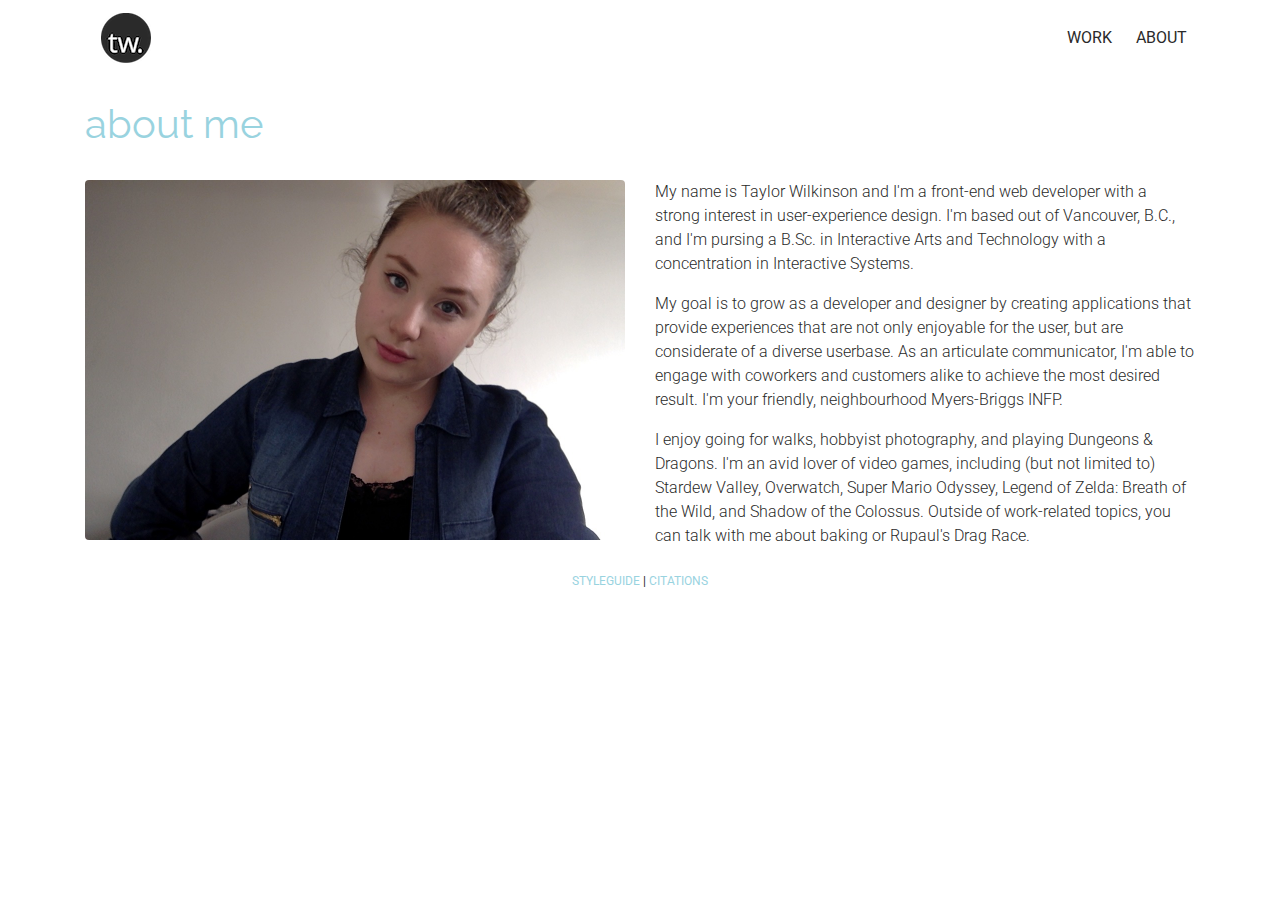
==== commit be012a2d: "Continued finessing of content for portfolio" ====
--- a/about.html
+++ b/about.html
@@ -48,22 +48,18 @@
     </div>
     <div class="row">
       <section class="col-lg-6">
-        <p>My name is Taylor Wilkinson and I'm a front-end web developer with a strong interest in user-experience design. I'm based out of Vancouver, B.C., and I'm pursing a B.Sc. in Interactive Arts and Technology with a concentration in Interactive Systems.</p>
-        <p>My goal is to grow as a developer and designer by creating applications that provide experiences that are not only enjoyable for the user, but are considerate of a diverse userbase regardless of economic, or ethnic status. As an articulate communicator, I'm able to engage with coworkers and customers alike to achieve the most desired result. I'm your friendly, neighbourhood Myers-Briggs INFP.</p>
-        <p>I enjoy going for walks around the Greater Vancouver area, hobbyist photography, and Dungeons & Dragons. I'm an avid lover of video games, including (but not limited to) Stardew Valley, Overwatch, Super Mario Odyssey, Legend of Zelda: Breath of the Wild, and Shadow of the Colossus. Outside of work-related topics, you can talk with me about baking, the art of drag, and my family's pet dog (pictured right).</p>
+        <img class="rounded" src="img/selfie.jpg" alt="sample image">
       </section>
       <section class="col-lg-6">
-        <img class="rounded" src="img/selfie.jpg" alt="sample image">
+        <p>My name is Taylor Wilkinson and I'm a front-end web developer with a strong interest in user-experience design. I'm based out of Vancouver, B.C., and I'm pursing a B.Sc. in Interactive Arts and Technology with a concentration in Interactive Systems.</p>
+        <p>My goal is to grow as a developer and designer by creating applications that provide experiences that are not only enjoyable for the user, but are considerate of a diverse userbase. As an articulate communicator, I'm able to engage with coworkers and customers alike to achieve the most desired result. I'm your friendly, neighbourhood Myers-Briggs INFP.</p>
+        <p>I enjoy going for walks, hobbyist photography, and playing Dungeons & Dragons. I'm an avid lover of video games, including (but not limited to) Stardew Valley, Overwatch, Super Mario Odyssey, Legend of Zelda: Breath of the Wild, and Shadow of the Colossus. Outside of work-related topics, you can talk with me about baking or Rupaul's Drag Race.</p>
       </section>
-    </div>
+      </div>
     </div> <!-- row -->
-
-    <!-- <div class="card-footer" id="styleguide-footer">
-      <a href="styleguide.html">STYLEGUIDE</a> |  <a href="citations.html">CITATIONS</a>
-    </div> -->
   </div><!-- container -->
 
-  <footer class="footer fixed-bottom" id="styleguide-footer">
+  <footer class="footer bg-white" id="styleguide-footer">
     <a href="styleguide.html">STYLEGUIDE</a> |  <a href="citations.html">CITATIONS</a>
   </footer>
 
--- a/css/main.css
+++ b/css/main.css
@@ -43,8 +43,6 @@
 }
 
 a {
-  font-family: 'Roboto', sans-serif;
-  font-weight: 300;
   text-decoration: none;
   color: #99D3DF;
   transition: color 0.5s;
@@ -93,10 +91,7 @@
 
 
 /* Call To Action Button*/
-.cta-button {
-  display: inline-block;
-  margin: 1rem 0.5rem;
-  margin-left: 0;
+.cta-prj-button {
   color: #FFFFFF;
   background-color: #99D3DF;
   padding: 0.50rem 1rem;
@@ -110,6 +105,49 @@
   transition: border-color 0.3s ease-out, background-color 0.3s ease-out;
 }
 
+.cta-prj-button:hover, .cta-prj-button:focus {
+  background-color: #ED6A5A;
+  border-color: #ED6A5A;
+  color: #FFFFFF;
+}
+
+.cta-button {
+  color: #FFFFFF;
+  background-color: #99D3DF;
+  padding: 0.50rem 1rem;
+  border-color: #99D3DF;
+  border-radius: 15px;
+  border-style: solid;
+  border-width: thin;
+  text-decoration: none;
+
+  -webkit-transition: border-color 0.3s ease-out, background-color 0.3s ease-out;
+  transition: border-color 0.3s ease-out, background-color 0.3s ease-out;
+}
+
+.cta-button:hover, .cta-button:focus {
+  background-color: #ED6A5A;
+  border-color: #ED6A5A;
+  color: #FFFFFF;
+}
+
+.cta-button {
+  display: inline-block;
+  margin: 1rem 0.5rem;
+  margin-left: 0;
+  color: #FFFFFF;
+  background-color: #99D3DF;
+  padding: 0.50rem 1rem;
+  border-color: #99D3DF;
+  border-radius: 15px;
+  border-style: solid;
+  border-width: thin;
+  text-decoration: none;
+
+  -webkit-transition: border-color 0.3s ease-out, background-color 0.3s ease-out;
+  transition: border-color 0.3s ease-out, background-color 0.3s ease-out;
+}
+
 .cta-button:hover, .cta-button:focus {
   background-color: #ED6A5A;
   border-color: #ED6A5A;
@@ -132,7 +170,7 @@
 
 /* Images */
 img {
-  margin: 0;
+  /* margin: 1rem 0; */
   padding: 0;
   width: 100%;
   height: auto;
@@ -177,10 +215,6 @@
   width: 100%;
   padding: 0 12.5%;
   text-align: center; */
-}
-
-.sub-container {
-  padding: 0;
 }
 
 nav ul {
@@ -288,14 +322,14 @@
 /* PROJECT & ABOUT PAGE */
 /* header */
 #page-header {
-  margin: 1rem 0;
+  margin: 1.5rem 0;
   padding: 0;
 }
 
 /* PROJECTS PAGE */
 .row {
-  margin-top: 0.5rem;
-  margin-bottom: 0.5rem;
+  /* margin-top: 0.5rem;
+  margin-bottom: 0.5rem; */
 }
 
 .project-section {
@@ -313,9 +347,9 @@
 
 /* ABOUT PAGE */
 
-#about-header {
+/* #about-header {
   margin: 1rem 0;
-}
+} */
 
 .process h1 {
   text-align: center;
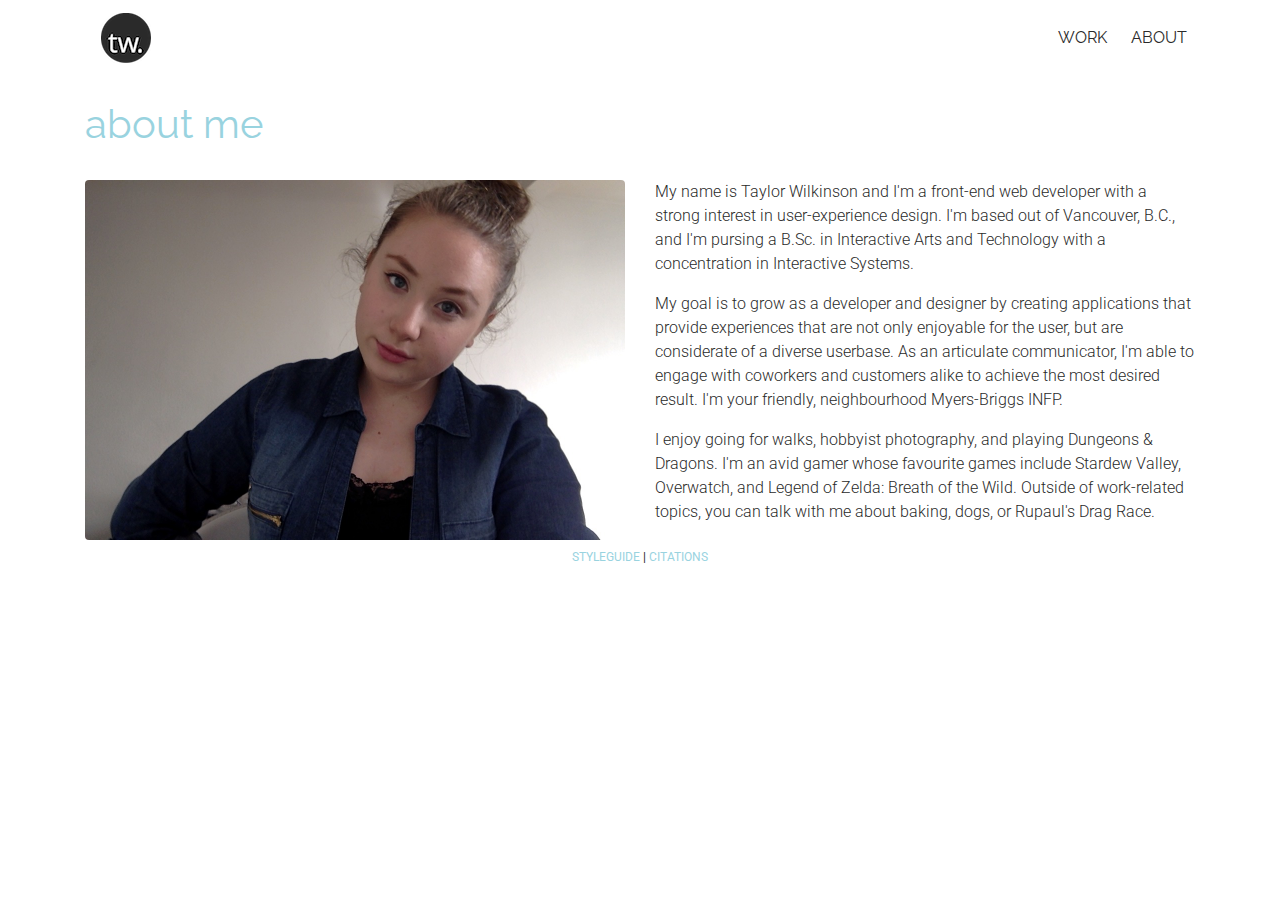
==== commit d3041a2c: "Small edits throughout the website" ====
--- a/about.html
+++ b/about.html
@@ -53,10 +53,9 @@
       <section class="col-lg-6">
         <p>My name is Taylor Wilkinson and I'm a front-end web developer with a strong interest in user-experience design. I'm based out of Vancouver, B.C., and I'm pursing a B.Sc. in Interactive Arts and Technology with a concentration in Interactive Systems.</p>
         <p>My goal is to grow as a developer and designer by creating applications that provide experiences that are not only enjoyable for the user, but are considerate of a diverse userbase. As an articulate communicator, I'm able to engage with coworkers and customers alike to achieve the most desired result. I'm your friendly, neighbourhood Myers-Briggs INFP.</p>
-        <p>I enjoy going for walks, hobbyist photography, and playing Dungeons & Dragons. I'm an avid lover of video games, including (but not limited to) Stardew Valley, Overwatch, Super Mario Odyssey, Legend of Zelda: Breath of the Wild, and Shadow of the Colossus. Outside of work-related topics, you can talk with me about baking or Rupaul's Drag Race.</p>
+        <p>I enjoy going for walks, hobbyist photography, and playing Dungeons & Dragons. I'm an avid gamer whose favourite games include  Stardew Valley, Overwatch, and Legend of Zelda: Breath of the Wild. Outside of work-related topics, you can talk with me about baking, dogs, or Rupaul's Drag Race.</p>
       </section>
-      </div>
-    </div> <!-- row -->
+    </div><!-- row -->
   </div><!-- container -->
 
   <footer class="footer bg-white" id="styleguide-footer">
--- a/css/main.css
+++ b/css/main.css
@@ -57,17 +57,29 @@
   margin-bottom: 2rem;
 }
 
-/* Style Guide Code */
 pre {
   display: block;
+  height: 40vh;
+  overflow: auto;
+  word-wrap: normal;
   white-space: pre-wrap;
 }
 
+/* Code Snippets*/
 section code {
-  background-color: #DADADA;
-  padding: 0.5em 0.75em;
+  font-family: 'Roboto', sans-serif;
+  font-weight: 300;
+  font-size: 80%;
+  color: #88BBD6;
+  background-color: #F4F4F4;
+  padding: 0.5rem 1.5rem;
   display: block;
   max-width:100%
+}
+
+#snippet {
+  font-style: italic;
+  font-size: 0.75rem;
 }
 
 /* Forms & Input */
@@ -265,6 +277,7 @@
 }
 
 #navLink {
+  font-family: 'Raleway', sans-serif;
   padding-left: 1rem;
   color: #2A2A2A;
   -webkit-transition: color 0.5s ease-out;
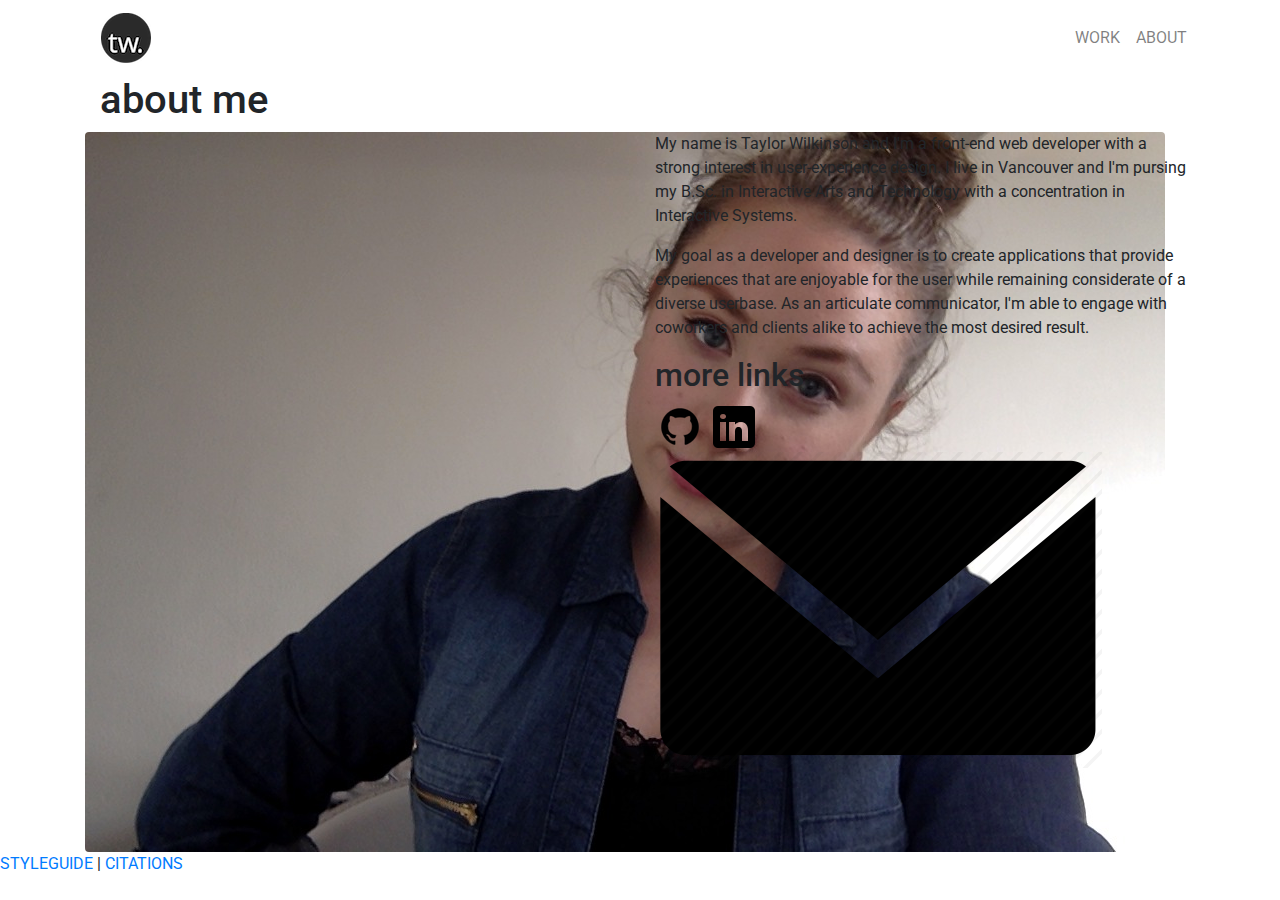
==== commit fa0fa4ff: "final changes, including minimized css" ====
--- a/about.html
+++ b/about.html
@@ -1,23 +1,28 @@
 <!DOCTYPE html>
 <html lang="en">
 <head>
-  <title>Bootstrap Portfolio - Home </title>
+  <title>About Me - Taylor Wilkinson - Portfolio</title>
     <meta charset="utf-8">
     <meta http-equiv="X-UA-Compatible" content="IE=edge">
     <meta name="viewport" content="width=device-width, initial-scale=1, shrink-to-fit=no">
     <meta http-equiv="x-ua-compatible" content="ie=edge">
 
     <!-- Normalize stylesheet -->
-    <link rel="stylesheet" href="css/normalize.css">
+    <link rel="stylesheet" href="css/normalize-dist.css">
     <!-- Bootstrap stylesheet -->
     <link rel="stylesheet" href="css/bootstrap.min.css">
     <!-- Personal Stylesheets -->
-    <link rel="stylesheet" href="css/main.css">
-    <link rel="stylesheet" href="css/flexbox.css">
+    <link rel="stylesheet" href="css/main-dist.css">
+    <link rel="stylesheet" href="css/flexbox-dist.css">
+    <link rel="stylesheet" href="css/non-prepose-files/main.css">
+    <link rel="stylesheet" href="css/non-prepose-files/flexbox.css">
 
     <!-- Google Fonts -->
     <link href="https://fonts.googleapis.com/css?family=Raleway:100,100i,200,200i,300,300i,400,400i,500,500i,600,600i,700,700i,800,800i,900,900i" rel="stylesheet">
     <link href="https://fonts.googleapis.com/css?family=Roboto:300,300i,400,400i,500,500i,700,700i" rel="stylesheet">
+    <!-- Google Material Icons -->
+    <link href="https://fonts.googleapis.com/icon?family=Material+Icons"
+      rel="stylesheet">
 </head>
 
 <body>
@@ -26,8 +31,8 @@
     <div class="container">
 
       <a href="index.html" class="nav-item nav-link active navbar-brand" id="navLogo">
-        <img src="img/icon.png">
-      </a>
+        <img id="home-icon" src="img/icon.png" alt="Taylor Wilkinson portfolio icon">
+      </a><!-- icon image -->
 
       <button class="navbar-toggler" type="button" data-toggle="collapse" data-target="#toggleNavBar" aria-controls="toggleNavBar" aria-expanded="false" aria-label="Toggle navigation">
         <span class="navbar-toggler-icon"></span>
@@ -35,8 +40,8 @@
 
       <div class="collapse navbar-collapse" id="toggleNavBar">
         <div class="navbar-nav ml-auto">
-          <a href="projects.html" class="nav-item nav-link" id="navLink">WORK</a>
-          <a href="about.html" class="nav-item nav-link" id="navLink">ABOUT</a>
+          <a href="projects.html" class="nav-item nav-link navLink">WORK</a>
+          <a href="about.html" class="nav-item nav-link navLink">ABOUT</a>
         </div> <!-- Navigation bar -->
       </div> <!-- Collapse -->
     </div>
@@ -51,9 +56,18 @@
         <img class="rounded" src="img/selfie.jpg" alt="sample image">
       </section>
       <section class="col-lg-6">
-        <p>My name is Taylor Wilkinson and I'm a front-end web developer with a strong interest in user-experience design. I'm based out of Vancouver, B.C., and I'm pursing a B.Sc. in Interactive Arts and Technology with a concentration in Interactive Systems.</p>
-        <p>My goal is to grow as a developer and designer by creating applications that provide experiences that are not only enjoyable for the user, but are considerate of a diverse userbase. As an articulate communicator, I'm able to engage with coworkers and customers alike to achieve the most desired result. I'm your friendly, neighbourhood Myers-Briggs INFP.</p>
-        <p>I enjoy going for walks, hobbyist photography, and playing Dungeons & Dragons. I'm an avid gamer whose favourite games include  Stardew Valley, Overwatch, and Legend of Zelda: Breath of the Wild. Outside of work-related topics, you can talk with me about baking, dogs, or Rupaul's Drag Race.</p>
+        <p>My name is Taylor Wilkinson and I'm a front-end web developer with a strong interest in user-experience design. I live in Vancouver and I'm pursing my B.Sc. in Interactive Arts and Technology with a concentration in Interactive Systems.</p>
+        <p>My goal as a developer and designer is to create applications that provide experiences that are enjoyable for the user while remaining considerate of a diverse userbase. As an articulate communicator, I'm able to engage with coworkers and clients alike to achieve the most desired result.</p>
+        <h2>more links</h2>
+        <a href="https://github.com/TaylorWilkinson/" target="_blank">
+          <img id="icon" src="img/github.png" alt="Github icon">
+        </a>
+        <a href="https://www.linkedin.com/in/taylorjwilkinson/" target="_blank">
+          <img id="icon" src="img/linkedin.png" alt="LinkedIn icon">
+        </a>
+        <a href="mailto:tjwilkin@sfu.ca" target="_blank">
+          <img id="icon" src="img/email.png" alt="Email icon">
+        </a>
       </section>
     </div><!-- row -->
   </div><!-- container -->
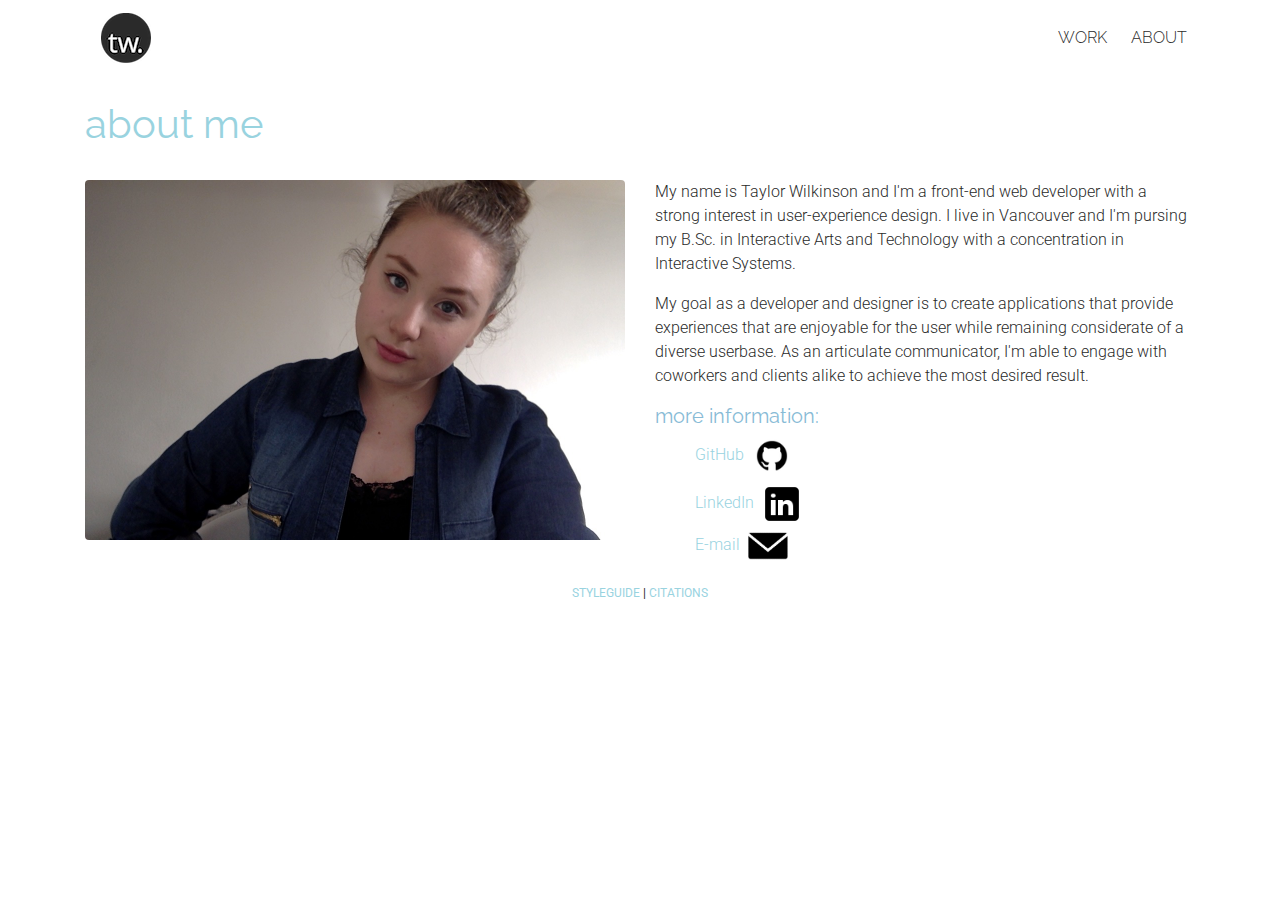
==== commit f23024e9: "Final changes and final upload" ====
--- a/about.html
+++ b/about.html
@@ -12,10 +12,8 @@
     <!-- Bootstrap stylesheet -->
     <link rel="stylesheet" href="css/bootstrap.min.css">
     <!-- Personal Stylesheets -->
-    <link rel="stylesheet" href="css/main-dist.css">
-    <link rel="stylesheet" href="css/flexbox-dist.css">
-    <link rel="stylesheet" href="css/non-prepose-files/main.css">
-    <link rel="stylesheet" href="css/non-prepose-files/flexbox.css">
+    <link rel="stylesheet" href="css/main.min.css">
+    <link rel="stylesheet" href="css/flexbox.min.css">
 
     <!-- Google Fonts -->
     <link href="https://fonts.googleapis.com/css?family=Raleway:100,100i,200,200i,300,300i,400,400i,500,500i,600,600i,700,700i,800,800i,900,900i" rel="stylesheet">
@@ -58,16 +56,15 @@
       <section class="col-lg-6">
         <p>My name is Taylor Wilkinson and I'm a front-end web developer with a strong interest in user-experience design. I live in Vancouver and I'm pursing my B.Sc. in Interactive Arts and Technology with a concentration in Interactive Systems.</p>
         <p>My goal as a developer and designer is to create applications that provide experiences that are enjoyable for the user while remaining considerate of a diverse userbase. As an articulate communicator, I'm able to engage with coworkers and clients alike to achieve the most desired result.</p>
-        <h2>more links</h2>
-        <a href="https://github.com/TaylorWilkinson/" target="_blank">
-          <img id="icon" src="img/github.png" alt="Github icon">
-        </a>
-        <a href="https://www.linkedin.com/in/taylorjwilkinson/" target="_blank">
-          <img id="icon" src="img/linkedin.png" alt="LinkedIn icon">
-        </a>
-        <a href="mailto:tjwilkin@sfu.ca" target="_blank">
-          <img id="icon" src="img/email.png" alt="Email icon">
-        </a>
+        <h3>more information:</h3>
+        <ul>
+          <li><a href="https://github.com/TaylorWilkinson/" target="_blank">GitHub<img class="icon" src="img/github.png" alt="Github icon"></a></li>
+          <li><a href="https://www.linkedin.com/in/taylorjwilkinson/" target="_blank">LinkedIn<img class="icon" src="img/linkedin.png" alt="LinkedIn icon"></a></li>
+          <li><a href="mailto:tjwilkin@sfu.ca" target="_blank">E-mail<img class="icon" src="img/email.png" alt="Email icon"></a></li>
+        </ul>
+
+
+
       </section>
     </div><!-- row -->
   </div><!-- container -->
--- a/css/main.min.css
+++ b/css/main.min.css
@@ -0,0 +1 @@
+body{color:#2A2A2A}h1{font-family:'Raleway', sans-serif;color:#99D3DF;font-weight:400}h2{font-family:'Raleway', sans-serif;color:#88BBD6;font-weight:400;margin:0.5rem 0rem;font-size:1.50rem;max-width:100%}h3{font-family:'Raleway', sans-serif;color:#88BBD6;font-weight:400;margin:0.5rem 0;font-size:1.25rem}p{font-family:'Roboto', sans-serif;font-weight:300;font-size:1rem;max-width:75rem}ol,ul{font-family:'Roboto', sans-serif;font-weight:300;font-size:1rem}ul{list-style-type:none;}li{margin:0.5rem 0}a{text-decoration:none;color:#99D3DF;-webkit-transition:color 0.5s ease-out;-o-transition:color 0.5s ease-out;transition:color 0.5s ease-out}a:active,a:focus,a:hover{color:#ED6A5A}header{margin-bottom:2rem}pre{display:block;height:40vh;overflow:auto;word-wrap:normal;white-space:pre-wrap}section code{font-family:'Roboto', sans-serif;font-weight:300;font-size:80%;color:#88BBD6;background-color:#F4F4F4;padding:0.5rem 1.5rem;display:block;max-width:100%}.snippet{font-style:italic;font-size:0.75rem}button{font-family:'Raleway', sans-serif;padding:0.50rem 1rem;color:#FFFFFF;border-radius:15px;border-style:solid;border-width:thin;text-decoration:none;-webkit-transition:border-color 0.3s ease-out, background-color 0.3s ease-out;-o-transition:border-color 0.3s ease-out, background-color 0.3s ease-out;transition:border-color 0.3s ease-out, background-color 0.3s ease-out}.cta-button{margin:1rem 0;background-color:#88BBD6;border-color:#88BBD6}.cta-button:active,.cta-button:focus,.cta-button:hover{background-color:#ED6A5A;border-color:#ED6A5A}#about-button,#contact-button{margin-left:1rem}.cta-prj-button{background-color:#99D3DF;border-color:#99D3DF}.cta-prj-button:active,.cta-prj-button:focus,.cta-prj-button:hover{background-color:#ED6A5A;border-color:#ED6A5A}.styling-bullet{list-style-type:disc;color:#2D2D2D;font-size:1rem;line-height:1.8rem}.styling-ordered{color:#2D2D2D;font-size:1.1rem;line-height:1.8rem}img{padding:0;width:100%;height:auto}figure{width:80%;margin:1rem 1rem 1rem 0}figure img{border:solid 1px #D6D6D8;margin-bottom:0.5rem}figcaption{font-family:'Roboto', sans-serif;font-style:italic;font-weight:100;font-size:0.75rem}section p{margin-top:0}#styleguide-footer{padding:0.5rem 0;width:100%;background:rgba(0, 0, 0, .030);border:none;text-align:center;font-size:0.75rem}#navLogo{opacity:1!important;-webkit-transition:opacity 0.5s ease-out!important;-o-transition:opacity 0.5s ease-out!important;transition:opacity 0.5s ease-out!important}#navLogo:active,#navLogo:focus,#navLogo:hover{opacity:0.5!important}.navLink a{font-family:'Raleway', sans-serif;font-weight:300;padding-left:1rem!important;color:#2A2A2A!important;-webkit-transition:color 0.5s ease-out;-o-transition:color 0.5s ease-out;transition:color 0.5s ease-out}.navLink:focus,.navLink a:active,.navLink a:hover{color:#ED6A5A!important}.nav-item{font-family:'Raleway', sans-serif;font-weight:300;padding-left:1rem!important;color:#2A2A2A!important;-webkit-transition:color 0.5s ease-out!important;-o-transition:color 0.5s ease-out!important;transition:color 0.5s ease-out!important}.nav-item:active,.nav-item:focus,.nav-item:hover{color:#ED6A5A!important}.banner img{position:relative;width:100%;height:auto}.banner-txt{position:relative;margin:0.5rem 2rem}.banner-title{text-align:center;margin:0.25rem 0;font-size:4rem;color:#99D3DF}.banner-description{text-align:center;margin:0.25rem 0;color:#88BBD6}.banner-content{text-align:center;margin:0.25rem 0;color:#88BBD6}#page-header{margin:1.5rem 0;padding:0}.project-section{margin-top:1rem;padding-top:1rem;border-top:1px dashed #DBDBDB}.project-img{width:80%;margin:0 auto}#backToTopButton{display:none;padding:0.5rem 2rem;position:fixed;bottom:2vh;right:2vw;z-index:99;font-family:'Roboto', sans-serif;background-color:#88BBD6;color:white;border:none;border-radius:15px;-webkit-transition:background-color 0.3s ease-out;-o-transition:background-color 0.3s ease-out;transition:background-color 0.3s ease-out}#backToTopButton:active,#backToTopButton:focus,#backToTopButton:hover{background-color:#99D3DF}.icon{display:inline-block;margin:0 0.5rem;width:40px;heigh:auto;opacity:1;-webkit-transition:opacity 0.5s ease-out;-o-transition:opacity 0.5s ease-out;transition:opacity 0.5s ease-out}.icon:active,.icon:focus,.icon:hover{opacity:0.5!important}
--- a/css/flexbox.min.css
+++ b/css/flexbox.min.css
@@ -0,0 +1 @@
+*,:after,:before{-webkit-box-sizing:border-box;-moz-box-sizing:border-box;box-sizing:border-box}.container{display:-webkit-flex;display:-ms-flex;display:-webkit-box;display:-ms-flexbox;display:flex;-webkit-flex-wrap:wrap;-ms-flex-wrap:wrap;flex-wrap:wrap;-webkit-justify-content:space-around;-ms-justify-content:space-around;-ms-flex-pack:distribute;justify-content:space-around}.content{-webkit-flex:2 2 15em;-ms-flex:2 2 15em;-webkit-box-flex:2;flex:2 2 15em}.banner-txt{display:-webkit-flex;display:-ms-flex;display:-webkit-box;display:-ms-flexbox;display:flex;-webkit-flex-wrap:wrap;-ms-flex-wrap:wrap;flex-wrap:wrap;-webkit-justify-content:space-around;-ms-justify-content:space-around;-ms-flex-pack:distribute;justify-content:space-around}img{display:block;-ms-flex-pack:distribute;justify-content:space-around}.bio{display:-webkit-inline-box;display:-ms-inline-flexbox;display:inline-flex;-webkit-box-orient:horizontal;-webkit-box-direction:normal;-ms-flex-direction:row;flex-direction:row}.bio img{display:-webkit-inline-box;display:-ms-inline-flexbox;display:inline-flex;margin-left:0.5rem}.bio-text{text-align:left}@media (min-width:68.9375em){.banner-txt{max-width:50%}}@media (min-width:55.125em) and (max-width:68.9375em){.banner-txt{max-width:60%}}@media (min-width:43.9375em) and (max-width:55.125em){.banner-txt{max-width:80%}}@media (min-width:43.9375em){.banner-txt{position:absolute;top:0;right:auto;left:auto;margin-top:25vh;margin-left:12.5vw;-webkit-justify-content:flex-start;-ms-justify-content:flex-start;-webkit-box-pack:start;-ms-flex-pack:start;justify-content:flex-start}.banner-description{text-align:left;color:#F4F4F4}}@media(max-width:43.9375em){#bannerImage{display:none}}@media(min-width:40.625em){.banner{position:relative}.banner-title{text-align:left}}@media(max-width:960px){#project-2{margin-top:2.5rem}}@media(min-width:40.625em){.content-container{margin:0 auto}#bio-text{width:50%}#bio-image{float:right;width:40%}}